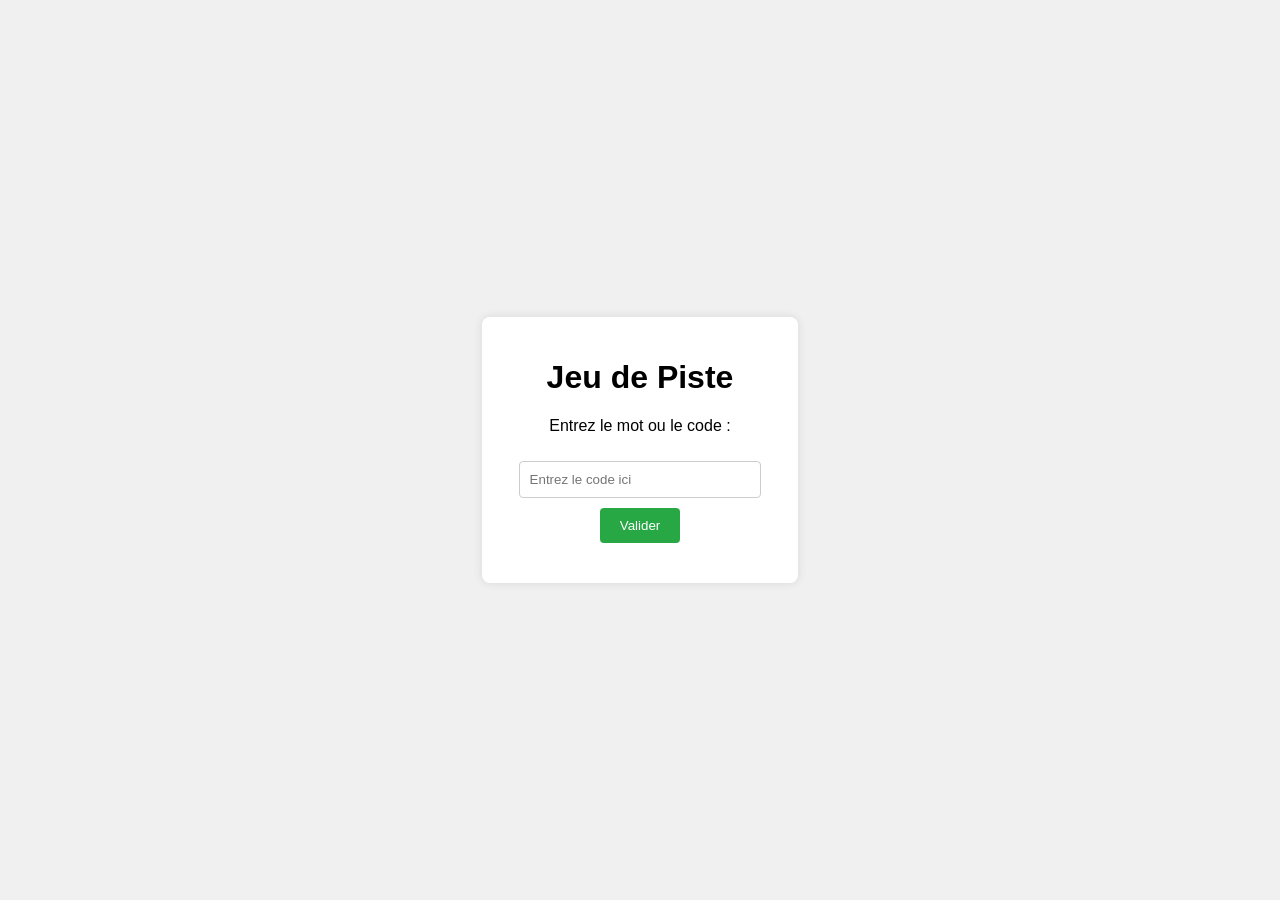
==== enigmes/index.html @ 36dbf116 "Add files via upload" ====
<!DOCTYPE html>
<html lang="fr">
<head>
    <meta charset="UTF-8">
    <meta name="viewport" content="width=device-width, initial-scale=1.0">
    <title>Jeu de Piste</title>
    <link rel="stylesheet" href="styles.css">
</head>
<body>
    <div class="container">
        <h1>Jeu de Piste</h1>
        <p>Entrez le mot ou le code :</p>
        <input type="text" id="userInput" placeholder="Entrez le code ici">
        <button onclick="checkCode()">Valider</button>
        <p id="responseMessage"></p>
        <img id="responseImage" src="" alt="" style="display:none; margin-top: 20px; max-width: 100%;">
        <iframe id="responseVideo" src="" style="display:none; margin-top: 20px; width: 100%; height: 315px;" frameborder="0" allowfullscreen></iframe>
    </div>
    <script src="script.js"></script>
</body>
</html>
---- enigmes/styles.css ----
/* styles.css */
body {
    font-family: Arial, sans-serif;
    background-color: #f0f0f0;
    display: flex;
    justify-content: center;
    align-items: center;
    height: 100vh;
    margin: 0;
}

.container {
    background-color: #fff;
    padding: 20px;
    border-radius: 8px;
    box-shadow: 0 0 10px rgba(0, 0, 0, 0.1);
    text-align: center;
}

input[type="text"] {
    padding: 10px;
    width: 80%;
    margin-top: 10px;
    border: 1px solid #ccc;
    border-radius: 4px;
}

button {
    padding: 10px 20px;
    margin-top: 10px;
    border: none;
    background-color: #28a745;
    color: #fff;
    border-radius: 4px;
    cursor: pointer;
}

    button:hover {
        background-color: #218838;
    }

#responseMessage {
    margin-top: 20px;
    font-weight: bold;
}
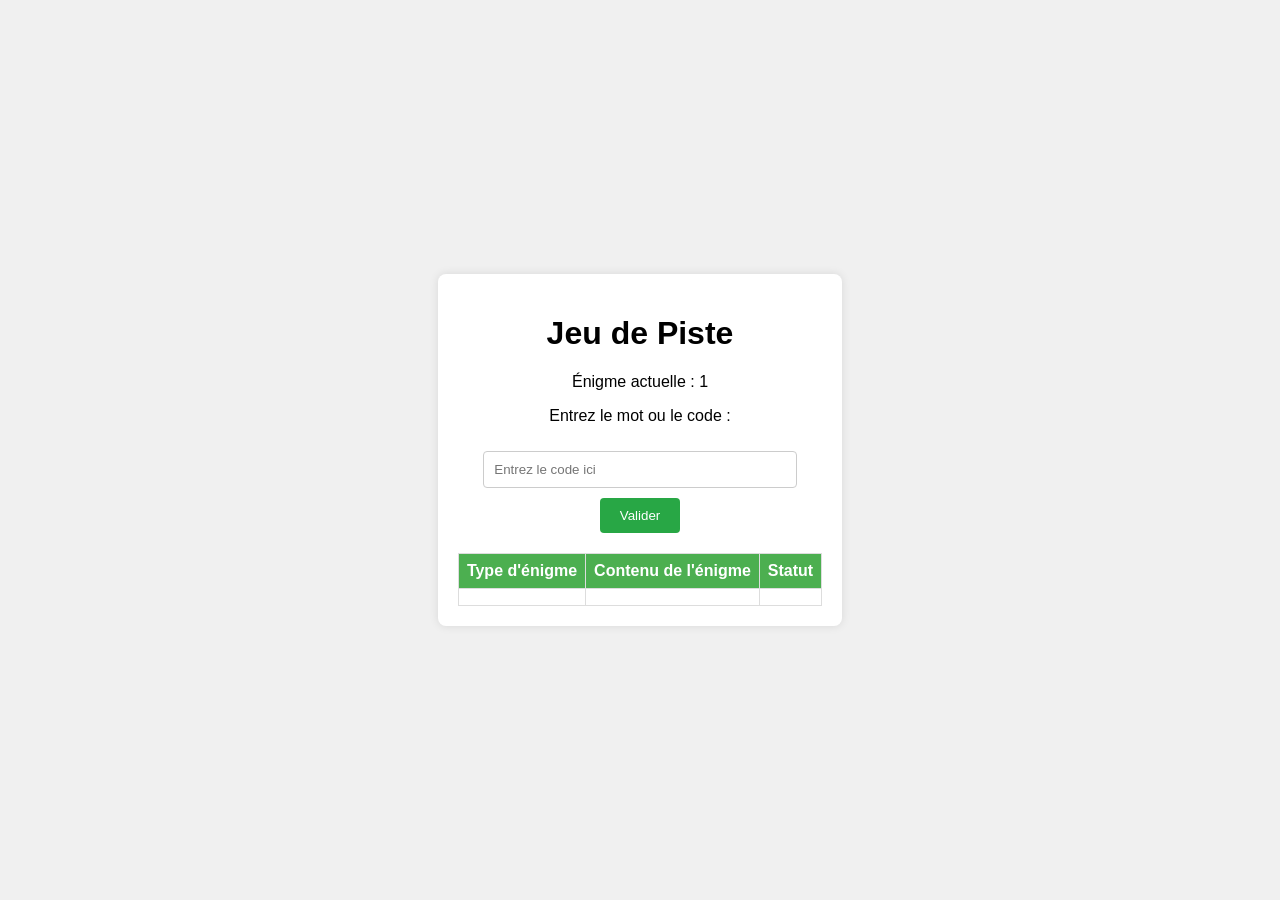
==== commit 32fa498b: "Add files via upload" ====
--- a/enigmes/index.html
+++ b/enigmes/index.html
@@ -7,14 +7,30 @@
     <link rel="stylesheet" href="styles.css">
 </head>
 <body>
+    
     <div class="container">
         <h1>Jeu de Piste</h1>
+        <p id="currentEnigmeNumDisplay">Énigme actuelle : 1</p> <!-- Affichage du numéro de l'énigme actuelle -->
         <p>Entrez le mot ou le code :</p>
         <input type="text" id="userInput" placeholder="Entrez le code ici">
         <button onclick="checkCode()">Valider</button>
         <p id="responseMessage"></p>
+        <table>
+            <tr>
+                <th>Type d'énigme</th>
+                <th>Contenu de l'énigme</th>
+                <th>Statut</th>
+            </tr>
+            <tr>
+                <td id="enigmeType"></td>
+                <td id="enigmeContent"></td>
+                <td id="responseStatus"></td>
+            </tr>
+        </table>
+        <button id="nextEnigmeButton" onclick="loadNextEnigme()" style="display:none;">Suivant</button>
         <img id="responseImage" src="" alt="" style="display:none; margin-top: 20px; max-width: 100%;">
         <iframe id="responseVideo" src="" style="display:none; margin-top: 20px; width: 100%; height: 315px;" frameborder="0" allowfullscreen></iframe>
+
     </div>
     <script src="script.js"></script>
 </body>
--- a/enigmes/styles.css
+++ b/enigmes/styles.css
@@ -44,3 +44,34 @@
     font-weight: bold;
 }
 
+nav {
+    background: #333;
+    color: #fff;
+    text-align: center;
+    padding: 10px 0;
+}
+
+    nav a {
+        color: #fff;
+        margin: 0 10px;
+        text-decoration: none;
+        font-weight: bold;
+    }
+
+table {
+    width: 100%;
+    border-collapse: collapse;
+    margin-top: 20px;
+}
+
+th, td {
+    border: 1px solid #ddd;
+    padding: 8px;
+    text-align: left;
+}
+
+th {
+    background-color: #4CAF50;
+    color: white;
+}
+
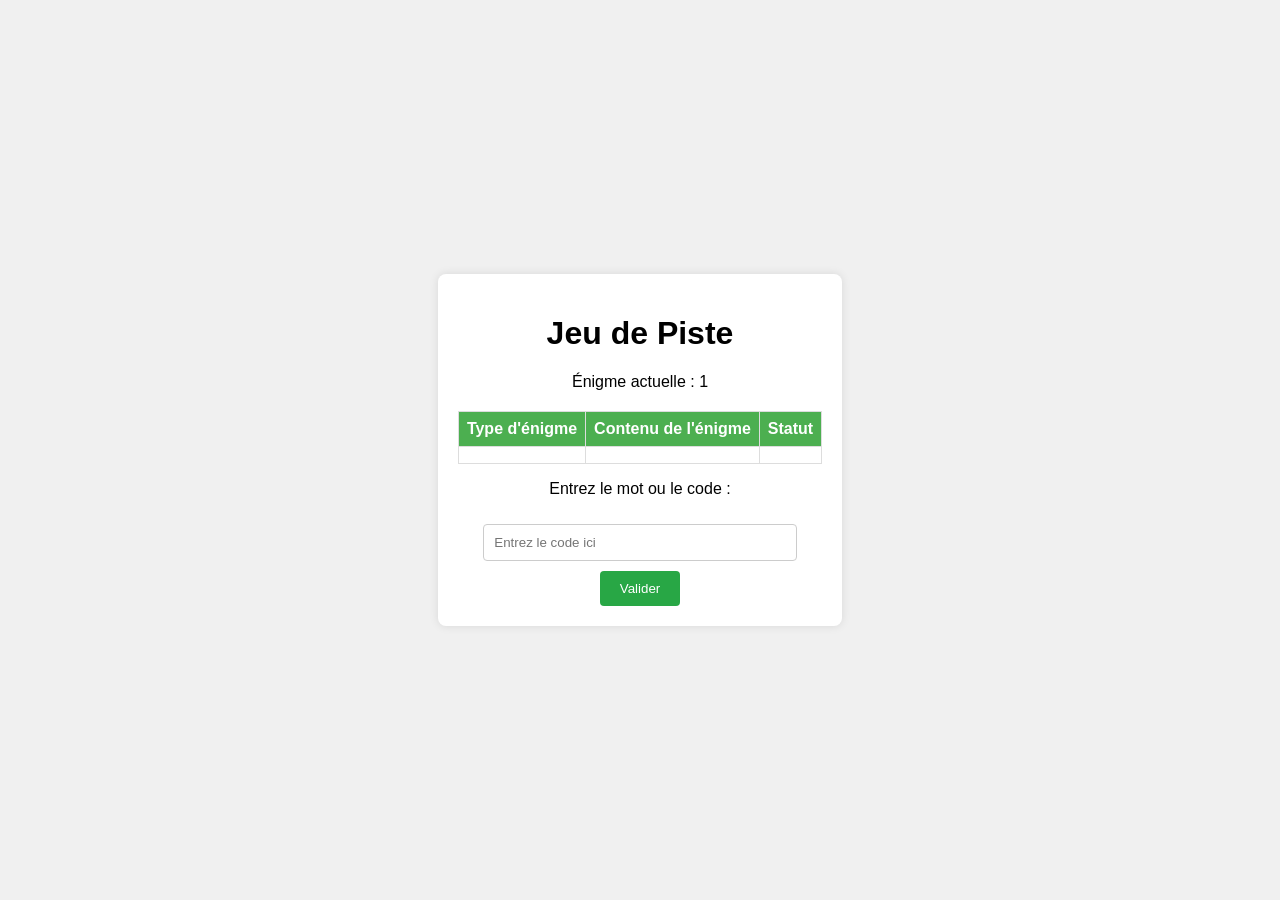
==== commit d9dfd708: "Add files via upload" ====
--- a/enigmes/index.html
+++ b/enigmes/index.html
@@ -11,9 +11,7 @@
     <div class="container">
         <h1>Jeu de Piste</h1>
         <p id="currentEnigmeNumDisplay">Énigme actuelle : 1</p> <!-- Affichage du numéro de l'énigme actuelle -->
-        <p>Entrez le mot ou le code :</p>
-        <input type="text" id="userInput" placeholder="Entrez le code ici">
-        <button onclick="checkCode()">Valider</button>
+
         <p id="responseMessage"></p>
         <table>
             <tr>
@@ -27,6 +25,9 @@
                 <td id="responseStatus"></td>
             </tr>
         </table>
+        <p>Entrez le mot ou le code :</p>
+        <input type="text" id="userInput" placeholder="Entrez le code ici">
+        <button onclick="checkCode()">Valider</button>
         <button id="nextEnigmeButton" onclick="loadNextEnigme()" style="display:none;">Suivant</button>
         <img id="responseImage" src="" alt="" style="display:none; margin-top: 20px; max-width: 100%;">
         <iframe id="responseVideo" src="" style="display:none; margin-top: 20px; width: 100%; height: 315px;" frameborder="0" allowfullscreen></iframe>
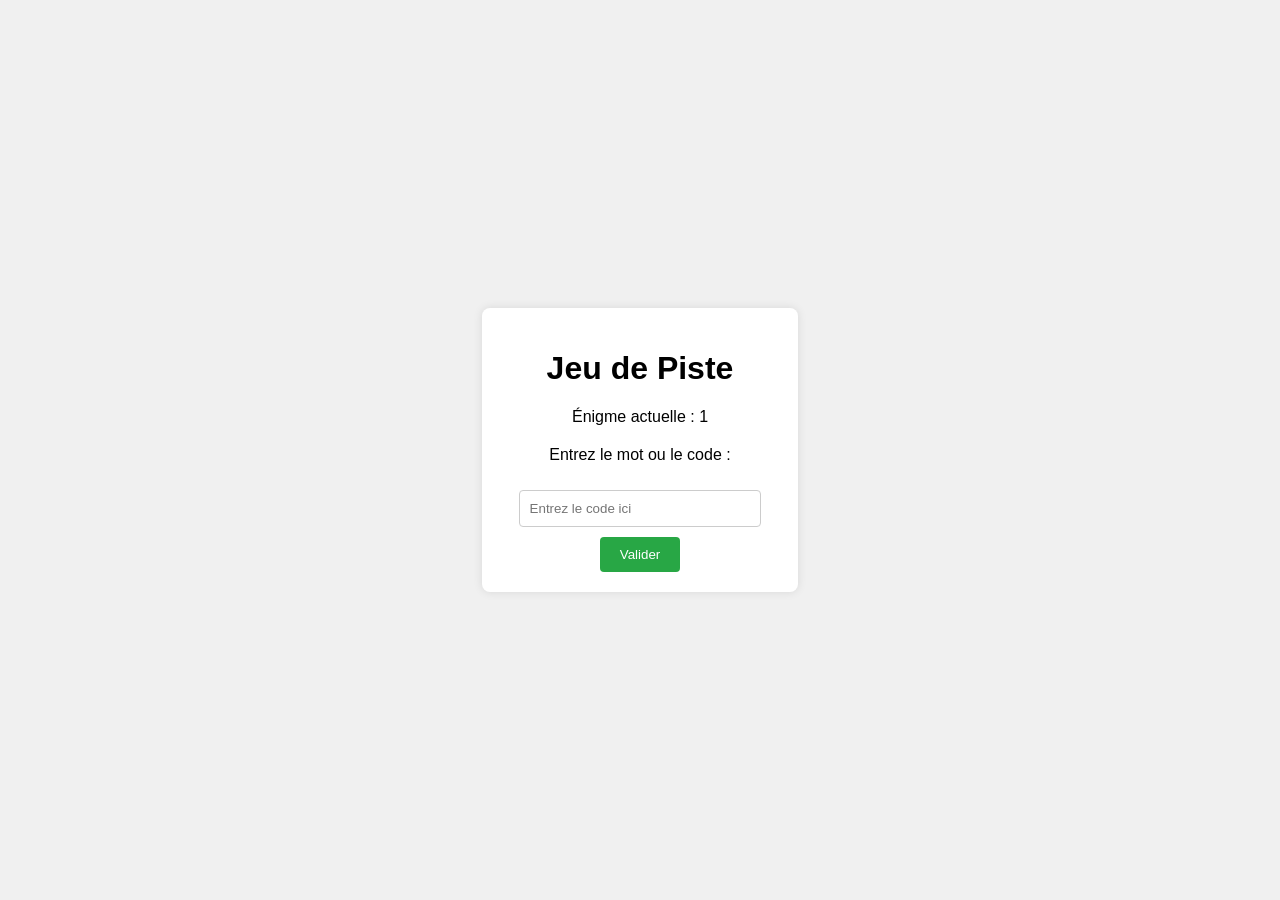
==== commit f5faa342: "Add files via upload" ====
--- a/enigmes/index.html
+++ b/enigmes/index.html
@@ -13,22 +13,16 @@
         <p id="currentEnigmeNumDisplay">Énigme actuelle : 1</p> <!-- Affichage du numéro de l'énigme actuelle -->
 
         <p id="responseMessage"></p>
-        <table>
+        <table id="statusTable">
+            
             <tr>
-                <th>Type d'énigme</th>
-                <th>Contenu de l'énigme</th>
-                <th>Statut</th>
-            </tr>
-            <tr>
-                <td id="enigmeType"></td>
-                <td id="enigmeContent"></td>
                 <td id="responseStatus"></td>
             </tr>
         </table>
         <p>Entrez le mot ou le code :</p>
         <input type="text" id="userInput" placeholder="Entrez le code ici">
         <button onclick="checkCode()">Valider</button>
-        <button id="nextEnigmeButton" onclick="loadNextEnigme()" style="display:none;">Suivant</button>
+        <button id="nextEnigmeButton" onclick="loadNextEnigme()" style="display:none;">Enigme Suivante</button>
         <img id="responseImage" src="" alt="" style="display:none; margin-top: 20px; max-width: 100%;">
         <iframe id="responseVideo" src="" style="display:none; margin-top: 20px; width: 100%; height: 315px;" frameborder="0" allowfullscreen></iframe>
 
--- a/enigmes/styles.css
+++ b/enigmes/styles.css
@@ -62,6 +62,9 @@
     width: 100%;
     border-collapse: collapse;
     margin-top: 20px;
+    display: none; /* Cach� par d�faut */
+    opacity: 1; /* Par d�faut, le tableau est compl�tement visible */
+    transition: opacity 1s ease-out; /* Ajoute une transition pour le fondu */
 }
 
 th, td {
@@ -75,3 +78,20 @@
     color: white;
 }
 
+.status-table {
+    display: table; /* Affiche le tableau en mode table */
+}
+
+.status-ok {
+    background-color: green;
+    color: white;
+}
+
+.status-fail {
+    background-color: red;
+    color: white;
+}
+
+.fade-out {
+    opacity: 0; /* Cache progressivement le tableau */
+}
